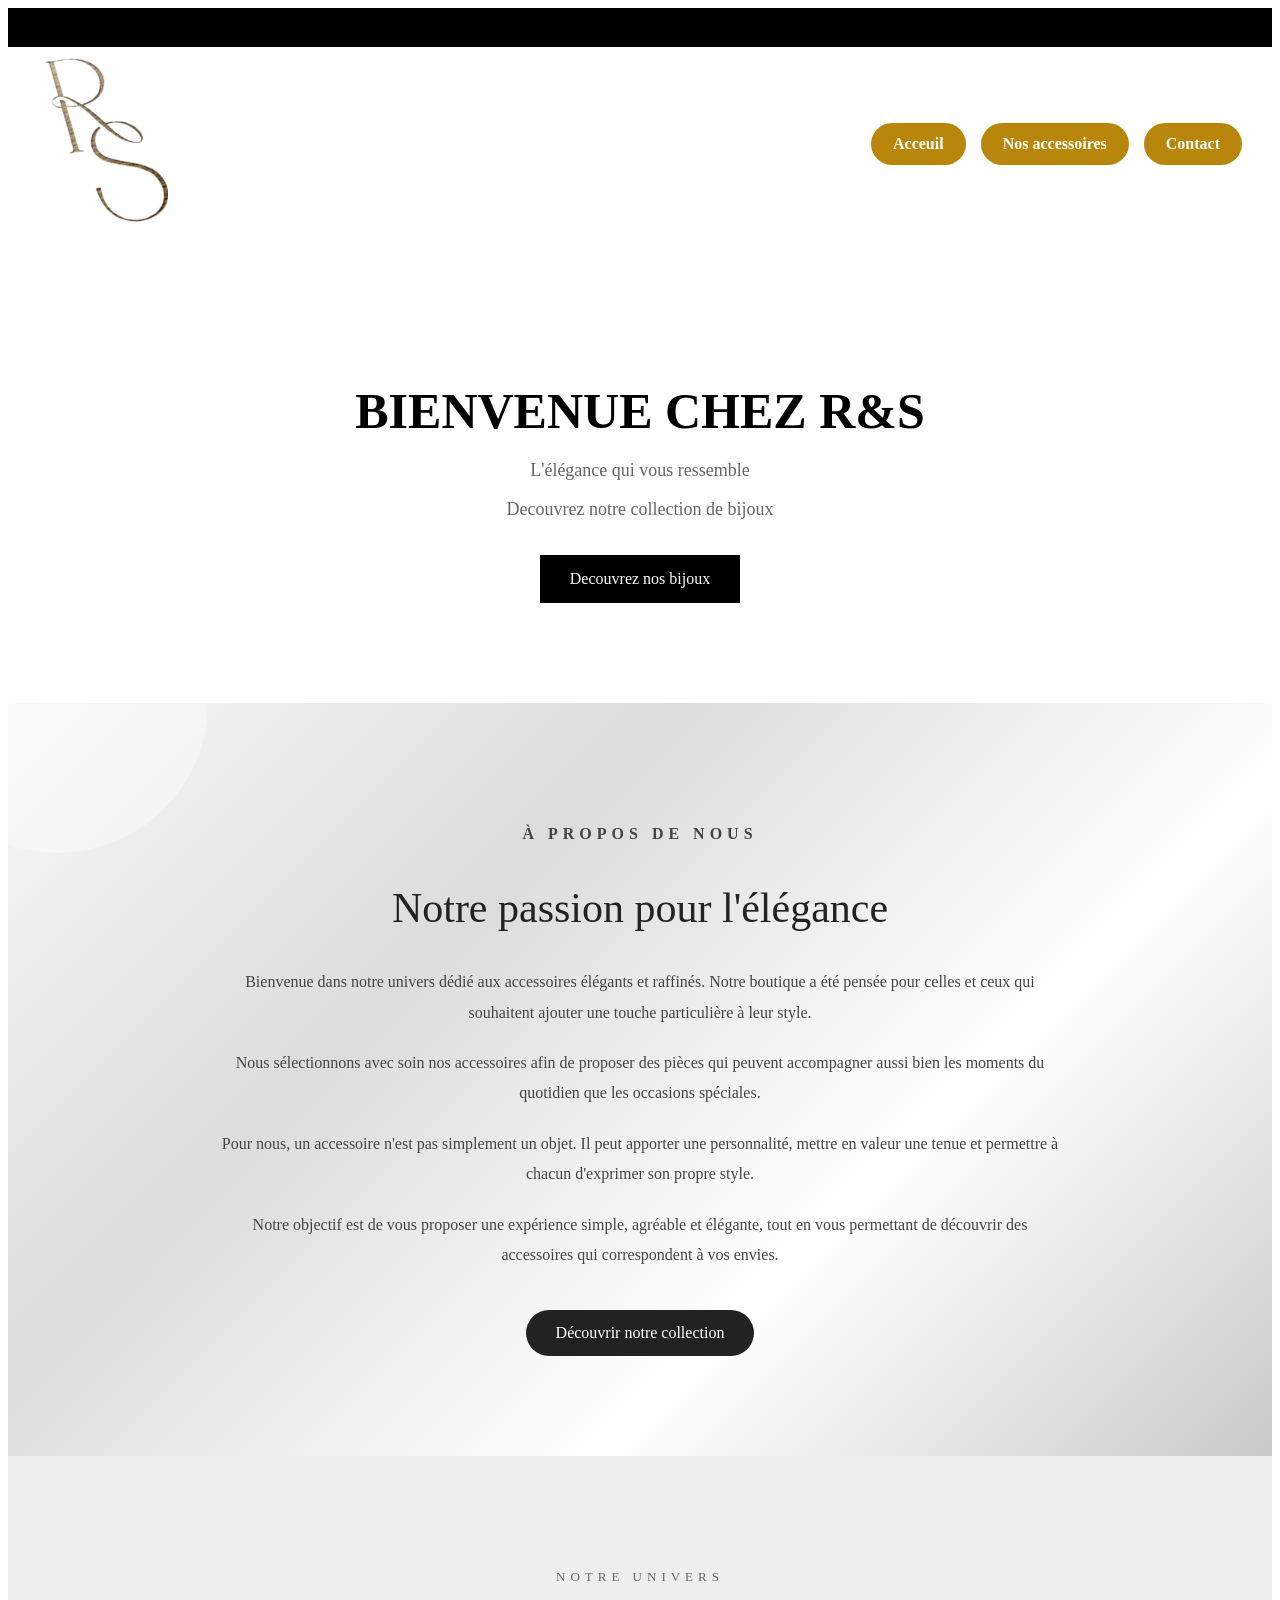
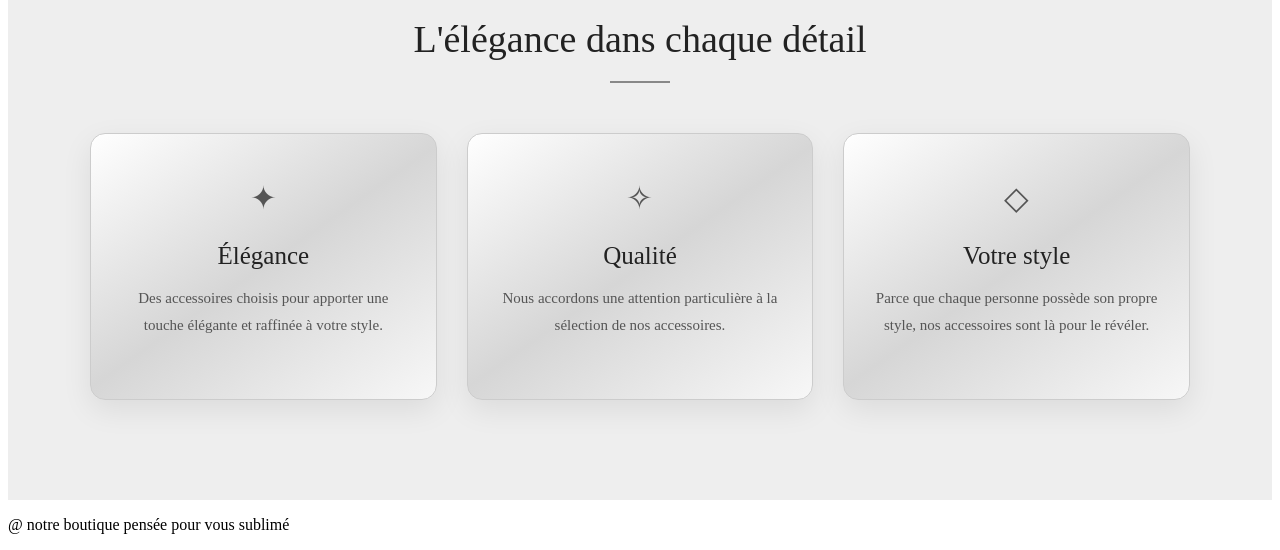
==== index.html @ ad152d37 "Add files via upload" ====
<!DOCTYPE html>
<html lang="fr">
<head>
    <meta charset="UTF-8">
    <meta name="viewport" content="width=device-width, initial-scale=1.0">
    <title>Acceuil</title>
    <link rel="stylesheet" href="style.css">
</head>
<body>



<div class="barre-defilement">
    <div class="texte-defilant">
✨ BIENVENUE CHEZ R&S ✨ — L’ÉLÉGANCE QUI VOUS RESSEMBLE — DÉCOUVREZ NOS MAGNIFIQUES BIJOUX PENSÉS POUR VOUS SUBLIMER — LIVRAISON PARTOUT EN CÔTE D’IVOIRE ET À L’INTERNATIONAL ✨  NOUS SOMMES DISPONIBLE 24H/24, 7j/7
    </div>
</div>



 <header>
      <nav class="navbar">
        <a href="index.html" class="logo">
            <img src="images/télécharger.png" alt="mon logo">
          </a>
            <div class="nav-links">
        <a href="index.html" class="nav-button">Acceuil</a>

        <a href="accessoires.html" class="nav-button"> Nos accessoires </a>

        <a href="https://wa.me/2250565671487" class="nav-button">Contact</a>
            </div>
        
       </nav>
    </header>




    <section class="hero">
        <h1>BIENVENUE CHEZ R&S</h1>
        <P>L'élégance qui vous ressemble</P>
        <p>Decouvrez notre collection de bijoux</p>
        <a href="accessoires.html" class="hero-button"> Decouvrez nos bijoux</a>
    </section>


    
    <div class="vague"></div>
    <section class="a-propos">

    <div class="a-propos-contenu">

        <p class="sous-titre">À PROPOS DE NOUS</p>

        <h2>Notre passion pour l'élégance</h2>

        <p>
            Bienvenue dans notre univers dédié aux accessoires élégants
            et raffinés. Notre boutique a été pensée pour celles et ceux
            qui souhaitent ajouter une touche particulière à leur style.
        </p>

        <p>
            Nous sélectionnons avec soin nos accessoires afin de proposer
            des pièces qui peuvent accompagner aussi bien les moments
            du quotidien que les occasions spéciales.
        </p>

        <p>
            Pour nous, un accessoire n'est pas simplement un objet.
            Il peut apporter une personnalité, mettre en valeur une tenue
            et permettre à chacun d'exprimer son propre style.
        </p>

        <p>
            Notre objectif est de vous proposer une expérience simple,
            agréable et élégante, tout en vous permettant de découvrir
            des accessoires qui correspondent à vos envies.
        </p>

        <a href="accessoires.html" class="bouton-apropos">
            Découvrir notre collection
        </a>

    </div>

</section>

<section class="univers">

    <div class="univers-titre">

        <p>NOTRE UNIVERS</p>

        <h2>L'élégance dans chaque détail</h2>

        <span></span>

    </div>


    <div class="univers-cartes">

        <div class="univers-carte">

            <div class="icone">✦</div>

            <h3>Élégance</h3>

            <p>
                Des accessoires choisis pour apporter
                une touche élégante et raffinée à votre style.
            </p>

        </div>


        <div class="univers-carte">

            <div class="icone">✧</div>

            <h3>Qualité</h3>

            <p>
                Nous accordons une attention particulière
                à la sélection de nos accessoires.
            </p>

        </div>


        <div class="univers-carte">

            <div class="icone">◇</div>

            <h3>Votre style</h3>

            <p>
                Parce que chaque personne possède son propre
                style, nos accessoires sont là pour le révéler.
            </p>

        </div>

    </div>

</section>

<footer>
    <p>@ notre boutique pensée pour vous sublimé</p>
</footer>



<script>
const menu = document.querySelector(".menu-toggle");
const liens = document.querySelector(".nav-links");

menu.addEventListener("click", function() {
    liens.classList.toggle("menu-ouvert");
});
</script>



</body>

</html>
---- style.css ----
.barre-defilement {
    width: 100%;
    overflow: hidden;
    white-space: nowrap;
    background-color: black;
    color: white;
    padding: 10px 0;
}

.texte-defilant {
    display: inline-block;
    padding-left: 100%;
    animation: defilement 28s linear infinite;
    color: WHITE;
     font-family: Georgia, "Times New Roman", serif;
}



@keyframes defilement {
    from {
        transform: translateX(0);
    }

    to {
        transform: translateX(-100%);
    }
}
   
   
   
     
   
   

.logo img {
    width: 130px;
    height: auto;
    max-width: 100%;
    object-fit: contain;
    display: block;
}

.navbar {
    display: flex;
    justify-content: space-between;
    align-items: center;
    flex-wrap: wrap;
    gap: 15px;
    padding: 10px 30px;
    background-color: white;
}


.nav-links {
    display: flex;
    align-items: center;
    justify-content: flex-end;
    flex-wrap: wrap;
    gap: 15px;
}


.nav-links .nav-button {
    display: inline-block;
    padding: 12px 22px;
    background-color: #B8860B;
    color: white;
    text-decoration: none;
    border: none;
    border-radius: 30px;
    font-weight: 600;
    transition: 0.3s;
}


.nav-links .nav-button:hover {
    background-color: black;
    color: white;
    transform: translateY(-3px);
}

.hero{
    text-align: center;
    padding: 100px 20px;
}

.hero h1{
    font-size: 50px;
    margin-bottom: 20px;

}

.hero p{
    margin-bottom:15px;
    color: #666666;
    font-size: 18px;

}

.hero-button {
    display: inline-block;
    background-color: #000000;
    color: #ffffff;
    padding: 15px 30px;
    text-decoration: none;
    margin-top: 20px;
}

.hero-button:hover {
    background-color:#b8860b;
    transform: translateY(-3px);
}


.a-propos {
    position: relative;
    padding: 100px 20px;
    background: linear-gradient(
        135deg,
        #f8f8f8,
        #dcdcdc,
        #ffffff,
        #c9c9c9
    );
    text-align: center;
    overflow: hidden;
}


.a-propos::before {
    content: "";
    position: absolute;
    width: 300px;
    height: 300px;
    background: rgba(255, 255, 255, 0.35);
    border-radius: 50%;
    top: -150px;
    left: -100px;
}


.a-propos-contenu {
    position: relative;
    max-width: 850px;
    margin: auto;
    z-index: 2;
}


.sous-titre {
    font-size: 13px;
    letter-spacing: 5px;
    font-weight: bold;
    color: #555555;
    margin-bottom: 20px;
}


.a-propos h2 {
    font-family: Georgia, "Times New Roman", serif;
    font-size: 42px;
    font-weight: normal;
    color: #222222;
    margin-bottom: 35px;
}


.a-propos p {
    font-size: 16px;
    line-height: 1.9;
    color: #444444;
    margin-bottom: 20px;
}


.bouton-apropos {
    display: inline-block;
    margin-top: 20px;
    padding: 14px 30px;
    background-color: #222222;
    color: white;
    text-decoration: none;
    border-radius: 30px;
    transition: 0.3s;
}


.bouton-apropos:hover {
    transform: translateY(-3px);
    background-color: #555555;
}



.univers {
    padding: 100px 20px;
    background: #eeeeee;
    text-align: center;
}

.univers-titre p {
    font-size: 13px;
    letter-spacing: 5px;
    color: #666666;
    margin-bottom: 15px;
}

.univers-titre h2 {
    font-family: Georgia, "Times New Roman", serif;
    font-size: 38px;
    font-weight: normal;
    color: #222222;
    margin-bottom: 20px;
}

.univers-titre span {
    display: block;
    width: 60px;
    height: 2px;
    background: #888888;
    margin: 0 auto 50px;
}


.univers-cartes {
    max-width: 1100px;
    margin: auto;

    display: grid;
    grid-template-columns: repeat(3, 1fr);
    gap: 30px;
}


.univers-carte {
    padding: 45px 30px;

    background: linear-gradient(
        145deg,
        #ffffff,
        #d6d6d6,
        #f7f7f7
    );

    border: 1px solid #cccccc;

    border-radius: 15px;

    box-shadow: 0 10px 30px rgba(0, 0, 0, 0.08);

    transition: 0.3s;
}


.univers-carte:hover {
    transform: translateY(-8px);
}


.icone {
    font-size: 32px;
    margin-bottom: 20px;
    color: #555555;
}


.univers-carte h3 {
    font-family: Georgia, "Times New Roman", serif;
    font-size: 25px;
    font-weight: normal;
    margin-bottom: 15px;
    color: #222222;
}


.univers-carte p {
    font-size: 15px;
    line-height: 1.8;
    color: #555555;
}
   



.contenu-produits {
    display: grid;
    grid-template-columns: repeat(4, minmax(0, 1fr));
    gap: 25px;
    max-width: 1200px;
    margin: 0 auto;
}

.mes-produits {
    min-width: 0;
    padding: 18px;
    background-color: white;
    border: 1px solid #e0e0e0;
    border-radius: 15px;
    box-shadow: 0 5px 20px rgba(0, 0, 0, 0.07);
    transition: 0.3s;
}


.mes-produits img {
    display: block;
    width: 100%;
    max-width: 100%;
    height: 220px;
    object-fit: contain;
    border-radius: 10px;
}


.mes-produits h2 {
    font-size: 20px;
    margin: 15px 0 10px;
}


.mes-produits p {
    font-size: 18px;
    font-weight: bold;
    color: #B8860B;
}

.mes-produits:hover {
    transform: translateY(-5px);
    box-shadow: 0 10px 25px rgba(0, 0, 0, 0.12);
}




.buy-button{
   display: inline-block;
    margin-top: 20px;
    padding: 14px 30px;
    background-color: #222222;
    color: white;
    text-decoration: none;
    border-radius: 30px;
    transition: 0.3s;
}

.buy-button:hover{
background-color:#b8860b;
    transform: translateY(-3px);

}


.ajouter-panier {
    margin-top: 15px;
    padding: 12px 22px;
    background-color: #B8860B;
    color: white;
    border: none;
    border-radius: 30px;
    cursor: pointer;
    font-weight: 600;
    transition: 0.3s;
}

.ajouter-panier:hover {
    background-color: black;
    transform: translateY(-3px);
}




.produits h1{
    text-align: center;
     font-family: Georgia, "Times New Roman", serif;
    font-size: 42px;
    color: #b8860b;
    margin-bottom: 35px;

}

.produits-intro{
    text-align:center
}







/* TABLETTES */
@media (max-width: 900px) {

    .contenu-produits {
        grid-template-columns: repeat(2, minmax(0, 1fr));
    }

    .univers-cartes {
        grid-template-columns: repeat(2, minmax(0, 1fr));
    }

    .logo img {
        width: 110px;
        height: auto;
    }

    .navbar {
        padding: 10px 20px;
    }

    .hero h1 {
        font-size: 38px;
    }
}

/* TELEPHONES */
@media (max-width: 600px) {

    .navbar {
        flex-direction: column;
        justify-content: center;
        padding: 12px;
        gap: 12px;
    }

    .logo img {
        width: 90px;
        height: auto;
    }

    .nav-links {
        width: 100%;
        justify-content: center;
        gap: 8px;
    }

    .nav-links .nav-button {
        padding: 10px 12px;
        font-size: 13px;
    }

    .contenu-produits {
        grid-template-columns: minmax(0, 1fr);
        gap: 20px;
    }

    .mes-produits {
        width: 100%;
        max-width: 360px;
        margin: 0 auto;
    }

    .mes-produits img {
        height: 240px;
    }

    .produits {
        padding: 40px 15px;
    }

    .produits h1 {
        font-size: 30px;
    }

    .produits-intro {
        line-height: 1.6;
        margin-bottom: 30px;
    }

    .hero {
        padding: 60px 15px;
    }

    .hero h1 {
        font-size: 32px;
    }

    .a-propos {
        padding: 60px 18px;
    }

    .a-propos h2 {
        font-size: 30px;
    }

    .univers {
        padding: 60px 15px;
    }

    .univers-titre h2 {
        font-size: 29px;
    }

    .univers-cartes {
        grid-template-columns: minmax(0, 1fr);
        gap: 20px;
    }
}




/* PAGE PANIER */

.page-panier {
    width: 90%;
    max-width: 1000px;
    margin: 60px auto;
    text-align: center;
}

.page-panier h1 {
    font-family: Georgia, "Times New Roman", serif;
    font-size: 40px;
    margin-bottom: 20px;
}

.page-panier p {
    font-size: 18px;
    color: #666;
}


/* TELEPHONE */

@media (max-width: 600px) {

    .page-panier {
        width: 92%;
        margin: 40px auto;
    }

    .page-panier h1 {
        font-size: 30px;
    }

    .page-panier p {
        font-size: 16px;
    }

}



/* =========================
   PANIER
========================= */

#liste-panier {
    max-width: 800px;
    margin: 40px auto;
}

.article-panier {
    display: flex;
    justify-content: space-between;
    align-items: center;
    gap: 20px;
    padding: 20px;
    margin-bottom: 15px;
    background: linear-gradient(135deg, #ffffff, #eeeeee);
    border: 1px solid #d0d0d0;
    border-radius: 15px;
    box-shadow: 0 5px 15px rgba(0, 0, 0, 0.08);
}

.article-panier h2 {
    font-family: Georgia, "Times New Roman", serif;
    font-size: 20px;
    margin: 0;
}

.article-panier p {
    margin: 0;
    color: #B8860B;
    font-weight: bold;
}

#total-panier {
    text-align: center;
    margin-top: 30px;
    font-size: 25px;
    color: #222222;
}


/* TELEPHONE */

@media (max-width: 600px) {

    #liste-panier {
        width: 92%;
        margin: 30px auto;
    }

    .article-panier {
        flex-direction: column;
        text-align: center;
        padding: 20px 15px;
    }

    .article-panier h2 {
        font-size: 18px;
    }

    #total-panier {
        font-size: 22px;
    }

}


.supprimer-produit {
    padding: 10px 18px;
    border: none;
    border-radius: 25px;
    background-color: #222222;
    color: white;
    cursor: pointer;
    transition: 0.3s;
}

.supprimer-produit:hover {
    background-color: #B8860B;
    transform: translateY(-2px);
}

.article-panier img {
    width: 90px;
    height: 90px;
    object-fit: contain;
    border-radius: 10px;
}


#commander-whatsapp {
    display: block;
    margin: 30px auto;
    padding: 15px 30px;
    border: none;
    border-radius: 30px;
    background-color: #B8860B;
    color: white;
    font-size: 16px;
    font-weight: bold;
    cursor: pointer;
    transition: 0.3s;
}

#commander-whatsapp:hover {
    background-color: black;
    transform: translateY(-3px);
}



/* Bouton Panier R&S */
.panier-button {
    display: inline-block;
    background-color: #b89a5a;
    color: white;
    text-decoration: none;
    padding: 10px 18px;
    border-radius: 25px;
    font-size: 15px;
    font-weight: bold;
    border: 1px solid #b89a5a;
    transition: 0.3s ease;
}

/* Effet au survol */
.panier-button:hover {
    background-color: white;
    color: #b89a5a;
    transform: translateY(-2px);
    box-shadow: 0 4px 10px rgba(184, 154, 90, 0.25);
}
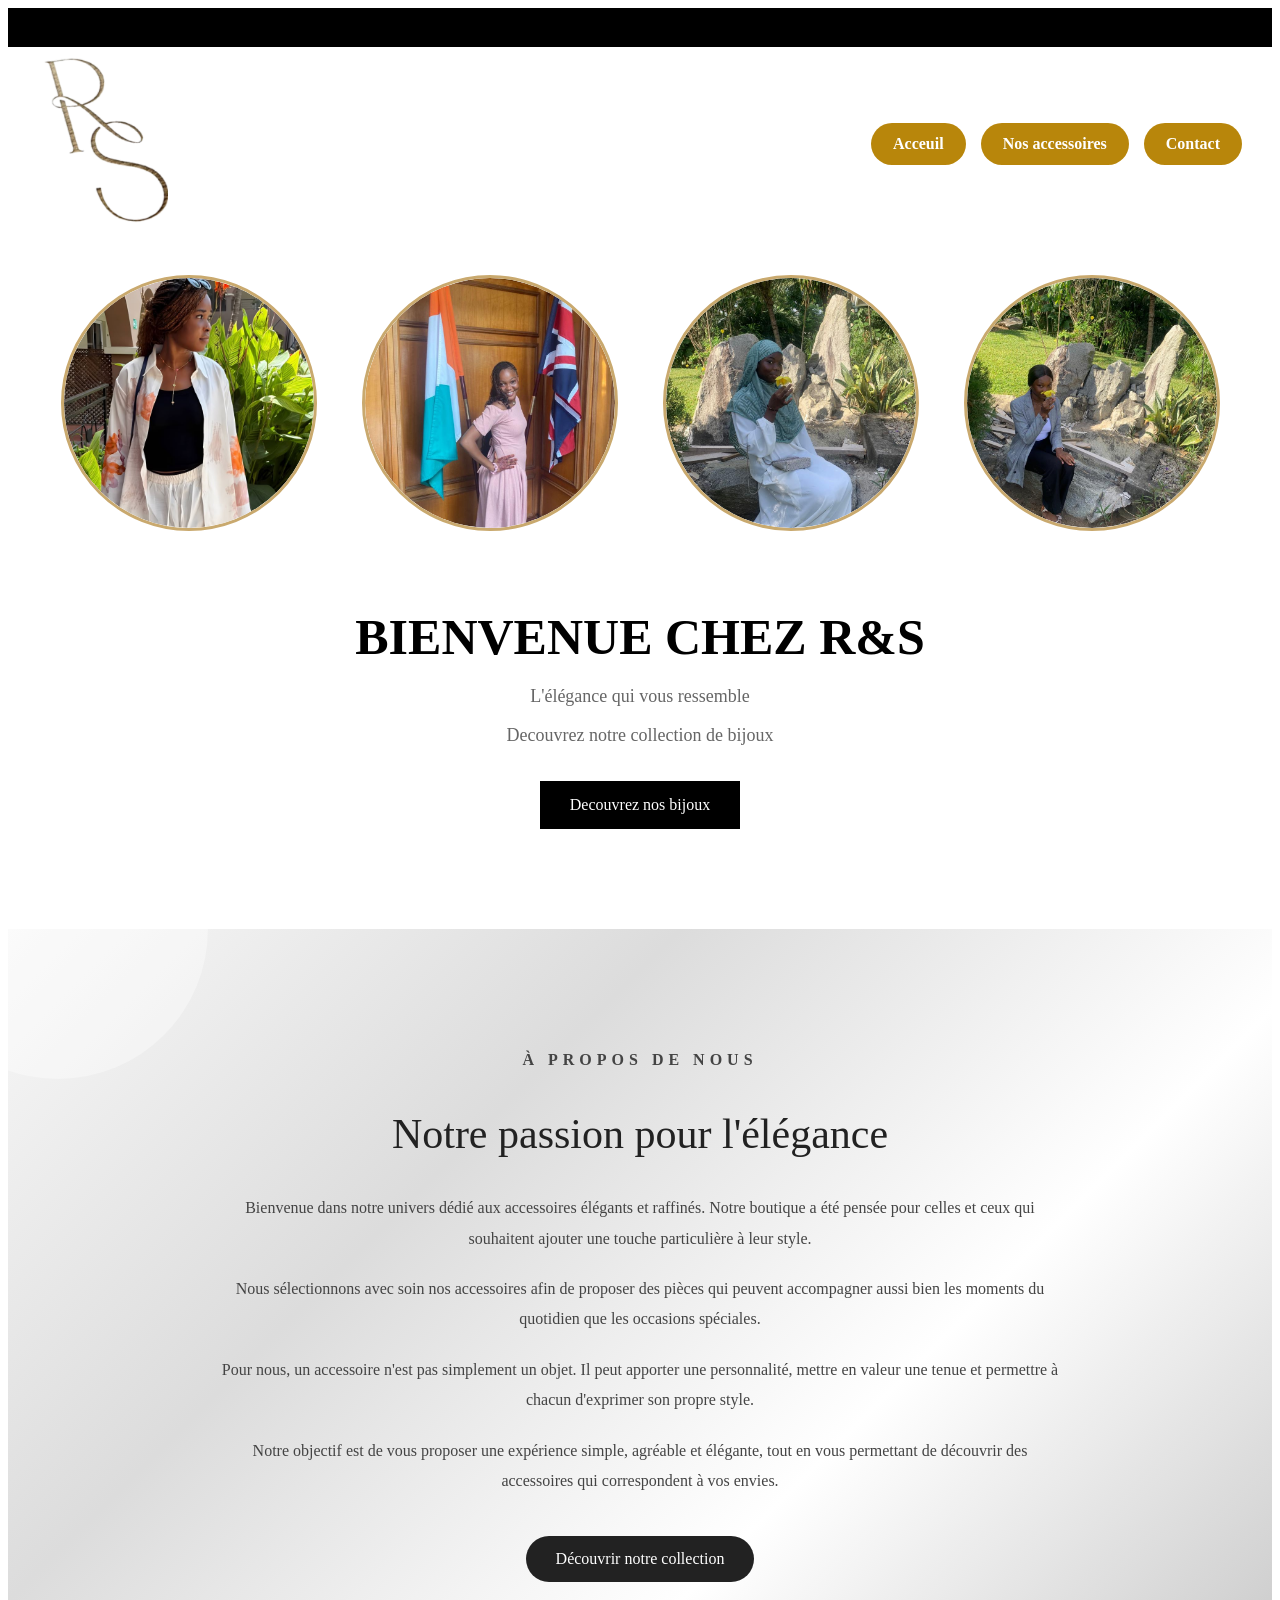
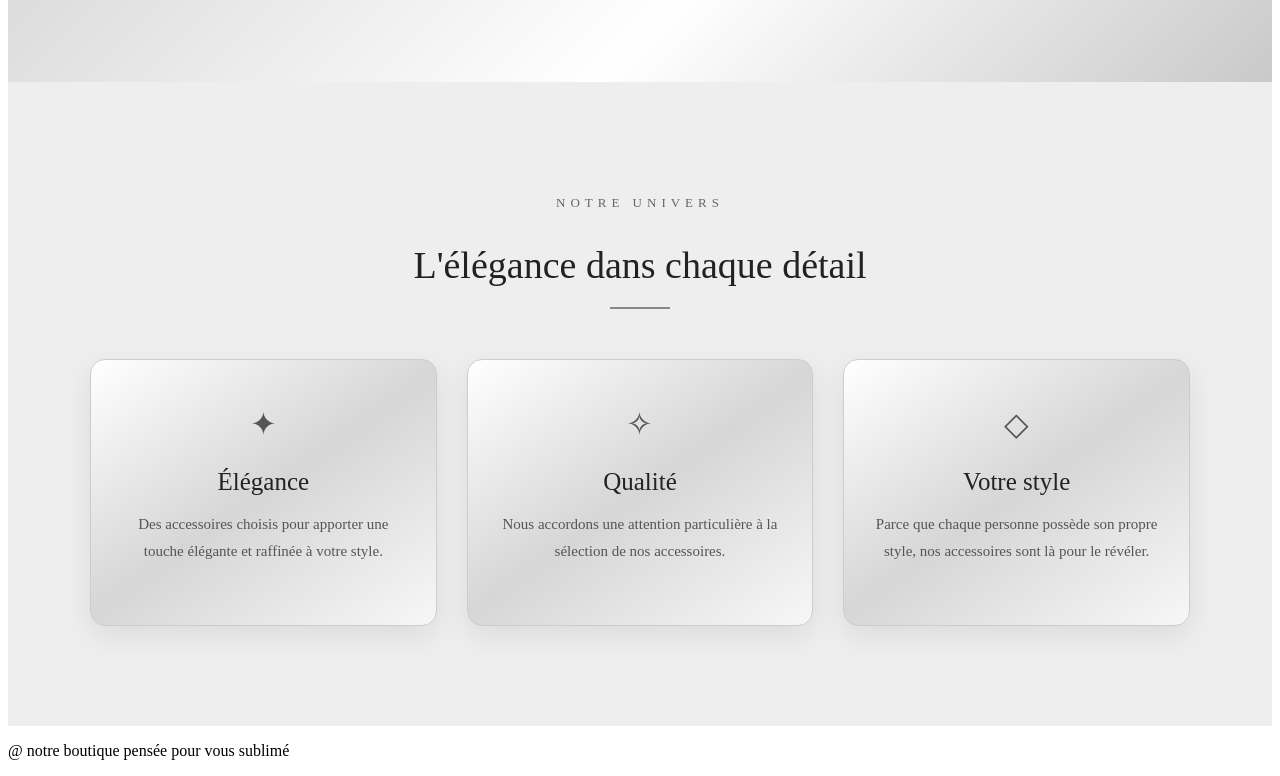
==== commit c82b090d: "Add files via upload" ====
--- a/index.html
+++ b/index.html
@@ -32,6 +32,28 @@
             </div>
         
        </nav>
+
+<section class="photos-rondes">
+
+    <div class="photo-cercle">
+        <img src="images/n1.jpeg" alt="Colliers">
+    </div>
+
+    <div class="photo-cercle">
+        <img src="images/n3.jpeg" alt="Boucles">
+    </div>
+
+    <div class="photo-cercle">
+        <img src="images/n4.jpeg" alt="Bracelets">
+    </div>
+
+
+     <div class="photo-cercle">
+        <img src="images/n5.jpeg" alt="Bracelets">
+    </div>
+</section>
+
+
     </header>
 
 
--- a/style.css
+++ b/style.css
@@ -82,6 +82,58 @@
     color: white;
     transform: translateY(-3px);
 }
+
+
+
+/* PHOTOS RONDES ACCUEIL */
+
+.photos-rondes {
+    display: flex;
+    justify-content: center;
+    align-items: center;
+    gap: 45px;
+    padding: 35px 15px;
+}
+
+.photo-cercle {
+    width: 250px;
+    height: 250px;
+    border-radius: 50%;
+    overflow: hidden;
+    border: 3px solid #c9a96e;
+}
+
+.photo-cercle img {
+    width: 100%;
+    height: 100%;
+    object-fit: cover;
+    border-radius: 50%;
+}
+
+.photos-rondes{
+    margin-bottom:-100px;
+}
+
+/* TELEPHONE */
+
+@media screen and (max-width: 600px) {
+
+    .photos-rondes {
+        gap: 15px;
+        padding: 25px 10px;
+    }
+
+    .photo-cercle {
+        width: 105px;
+        height: 105px;
+    }
+
+}
+
+
+
+
+
 
 .hero{
     text-align: center;
@@ -303,15 +355,26 @@
     box-shadow: 0 5px 20px rgba(0, 0, 0, 0.07);
     transition: 0.3s;
 }
-
+.image-produit {
+    cursor: pointer;
+    transition: transform 0.3s;
+}
 
 .mes-produits img {
+    width: 100%;
+    height: 300px;
+    object-fit: contain;
     display: block;
+    cursor: pointer;
+}
+
+
+.mes-produits img {
     width: 100%;
-    max-width: 100%;
-    height: 220px;
+    height: 300px;
     object-fit: contain;
-    border-radius: 10px;
+    display: block;
+    cursor: pointer;
 }
 
 
@@ -450,12 +513,12 @@
 
     .mes-produits {
         width: 100%;
-        max-width: 360px;
+        padding: 15px;
         margin: 0 auto;
     }
 
     .mes-produits img {
-        height: 240px;
+        height: 300px;
     }
 
     .produits {
